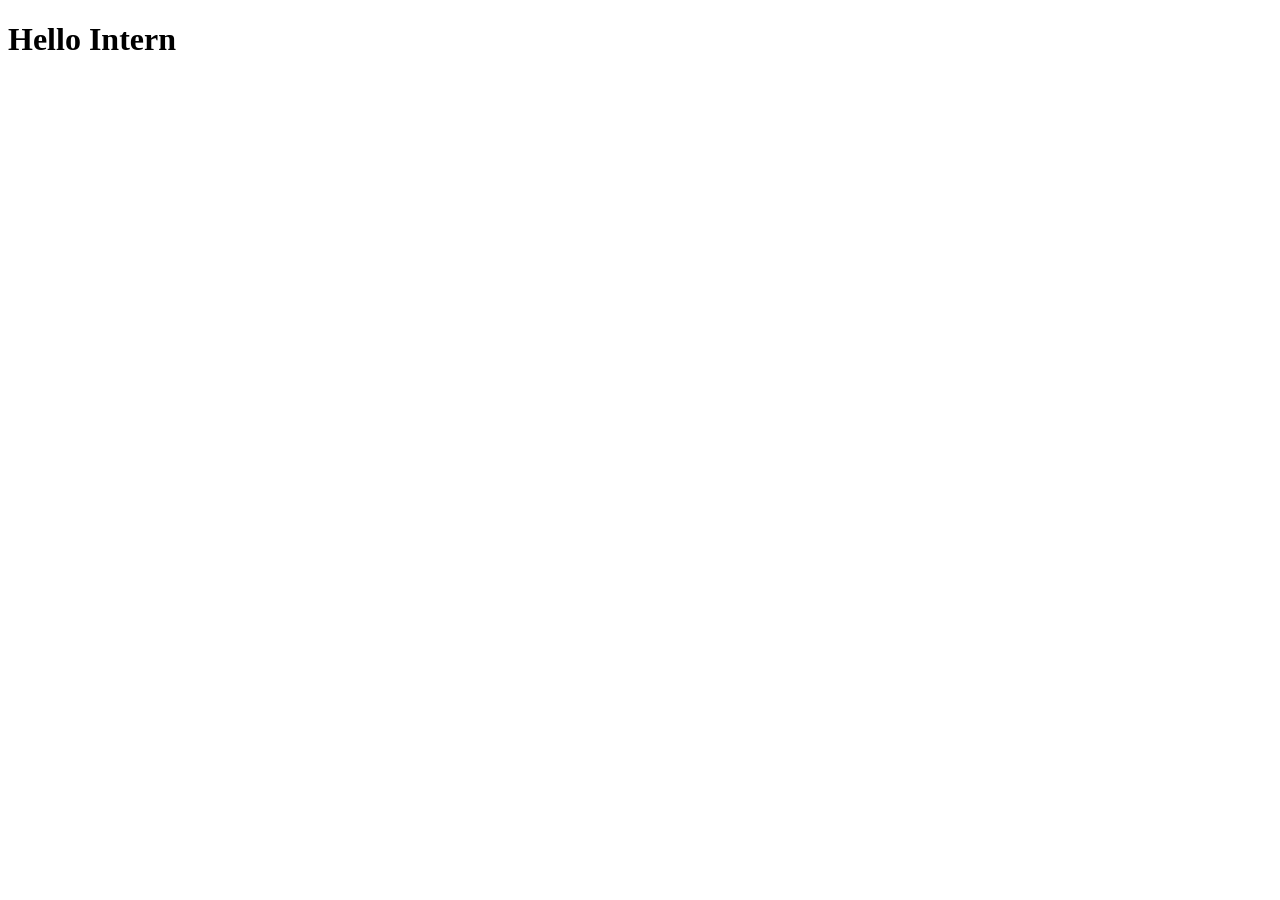
==== index.html @ 5b88686c "feat:add hello intern page" ====
<!DOCTYPE html>
<html lang="en">
<head>
    <meta charset="UTF-8">
    <meta name="viewport" content="width=device-width, initial-scale=1.0">
    <title>Hello Intern</title>
    <link rel="stylesheet" href="style.css">
</head>
<body>
    <h1>Hello Intern</h1>
</body>
</html>
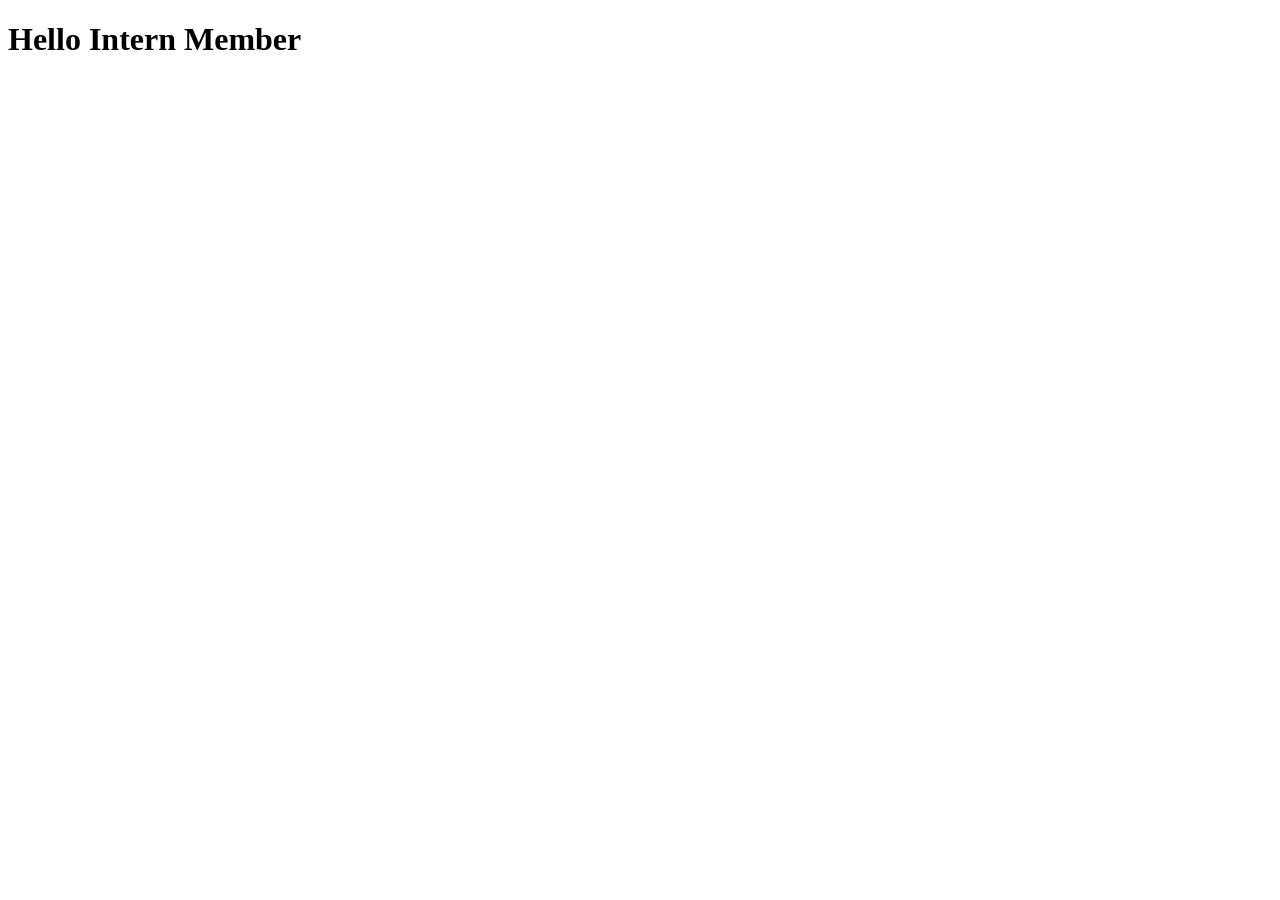
==== commit a7c7ad49: "add changes for pull request" ====
--- a/index.html
+++ b/index.html
@@ -7,6 +7,6 @@
     <link rel="stylesheet" href="style.css">
 </head>
 <body>
-    <h1>Hello Intern</h1>
+    <h1>Hello Intern Member</h1>
 </body>
 </html>
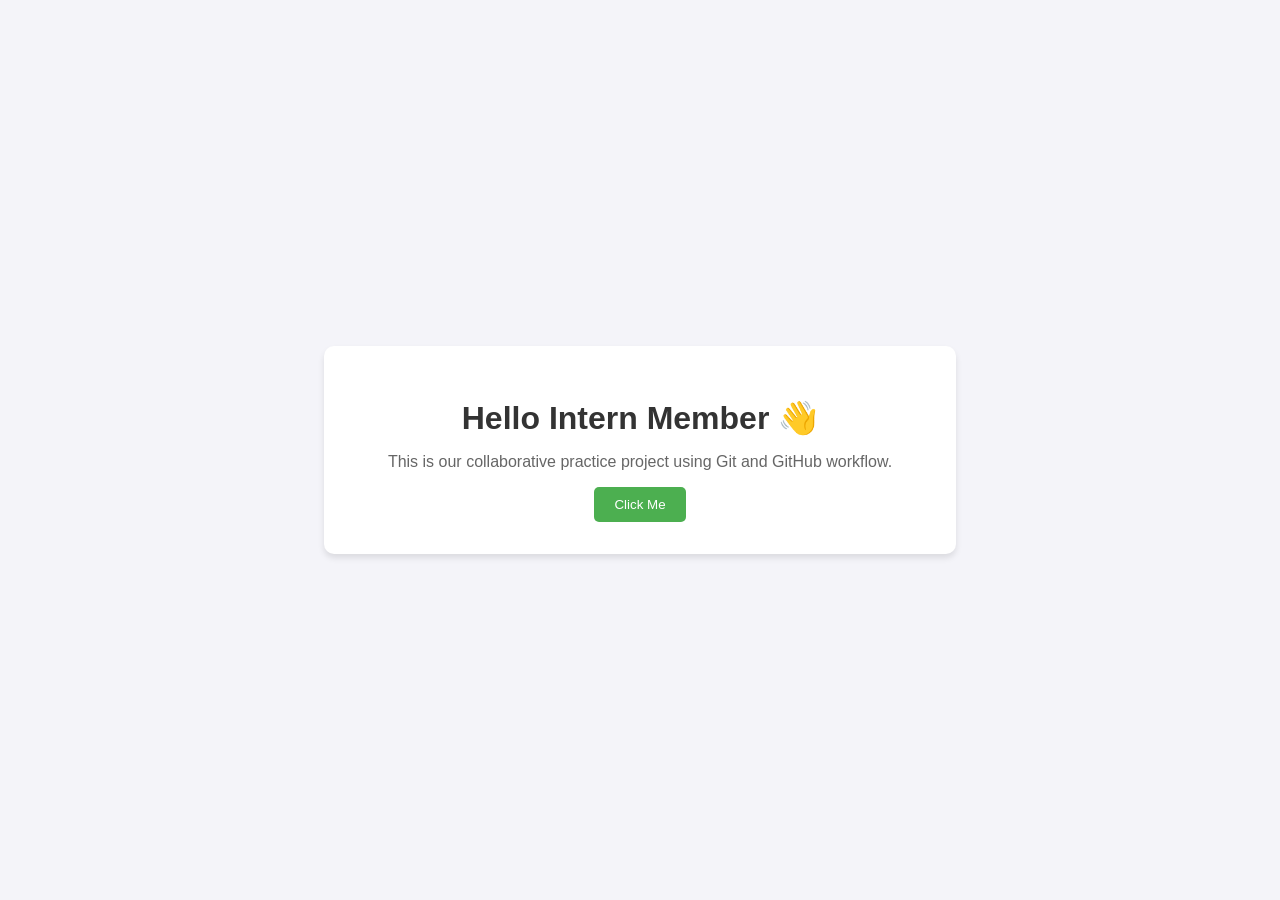
==== commit 20f1b989: "Improve UI: add button and better layout for welcome section" ====
--- a/index.html
+++ b/index.html
@@ -7,6 +7,13 @@
     <link rel="stylesheet" href="style.css">
 </head>
 <body>
-    <h1>Hello Intern Member</h1>
+
+    <div class="welcome-section">
+        <h1>Hello Intern Member 👋</h1>
+        <p>This is our collaborative practice project using Git and GitHub workflow.</p>
+
+        <button class="btn">Click Me</button>
+    </div>
+
 </body>
 </html>
--- a/style.css
+++ b/style.css
@@ -0,0 +1,46 @@
+body {
+    font-family: Arial, sans-serif;
+    background-color: #f4f4f9;
+    display: flex;
+    justify-content: center;
+    align-items: center;
+    height: 100vh;
+    margin: 0;
+}
+
+.welcome-section {
+    background-color: white;
+    padding: 2rem 4rem;
+    border-radius: 10px;
+    box-shadow: 0 4px 6px rgba(0, 0, 0, 0.1);
+    text-align: center;
+    transition: transform 0.2s ease;
+}
+
+.welcome-section:hover {
+    transform: translateY(-5px);
+}
+
+h1 {
+    color: #333;
+    margin-bottom: 0.5rem;
+}
+
+p {
+    color: #666;
+    margin-bottom: 1rem;
+}
+
+.btn {
+    padding: 10px 20px;
+    border: none;
+    background-color: #4CAF50;
+    color: white;
+    border-radius: 5px;
+    cursor: pointer;
+    transition: background 0.3s;
+}
+
+.btn:hover {
+    background-color: #45a049;
+}
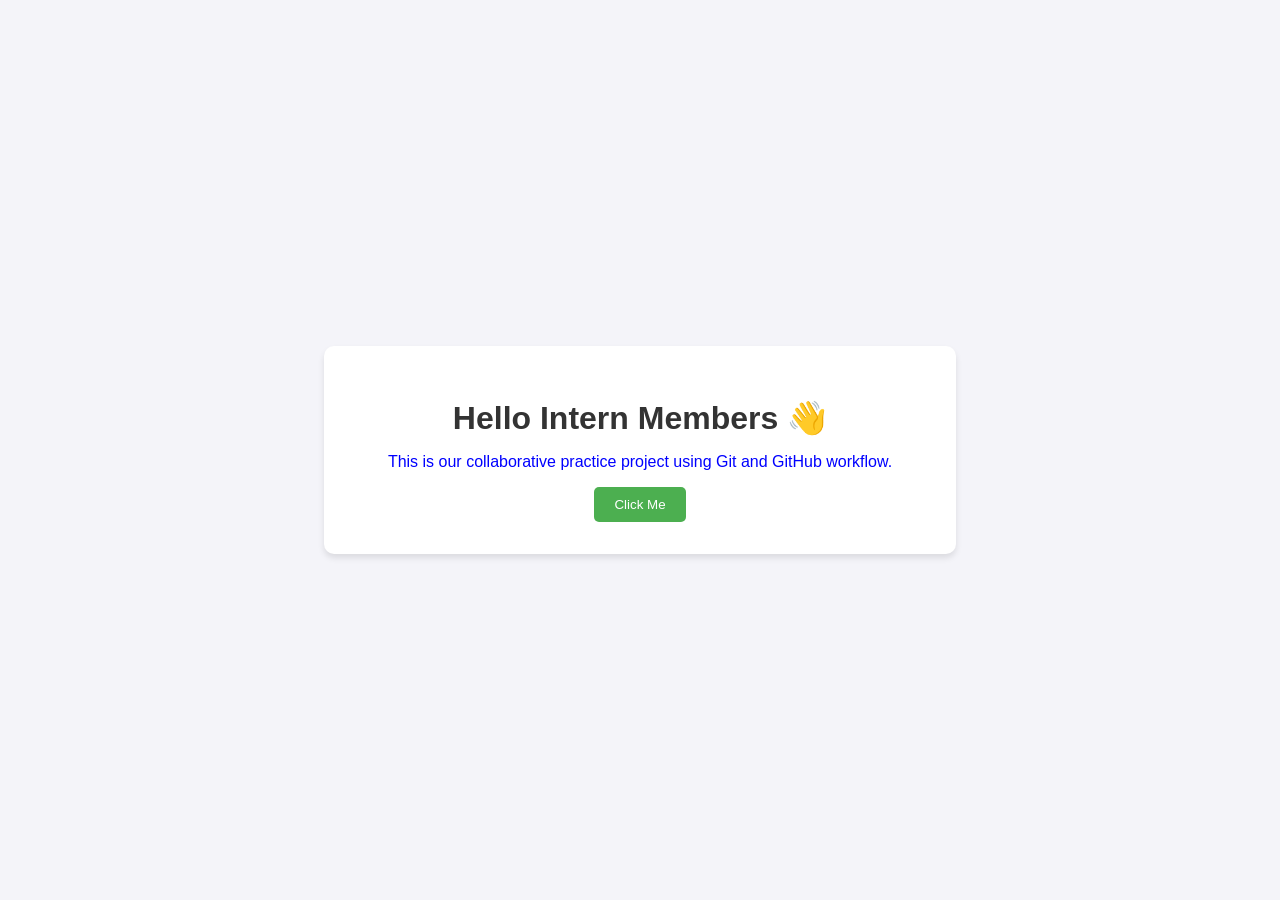
==== commit 86a5c2f5: "fix: update UI based on PR feedback" ====
--- a/index.html
+++ b/index.html
@@ -9,7 +9,7 @@
 <body>
 
     <div class="welcome-section">
-        <h1>Hello Intern Member 👋</h1>
+        <h1>Hello Intern Members 👋</h1>
         <p>This is our collaborative practice project using Git and GitHub workflow.</p>
 
         <button class="btn">Click Me</button>
--- a/style.css
+++ b/style.css
@@ -27,7 +27,7 @@
 }
 
 p {
-    color: #666;
+    color: #0000FF;
     margin-bottom: 1rem;
 }
 
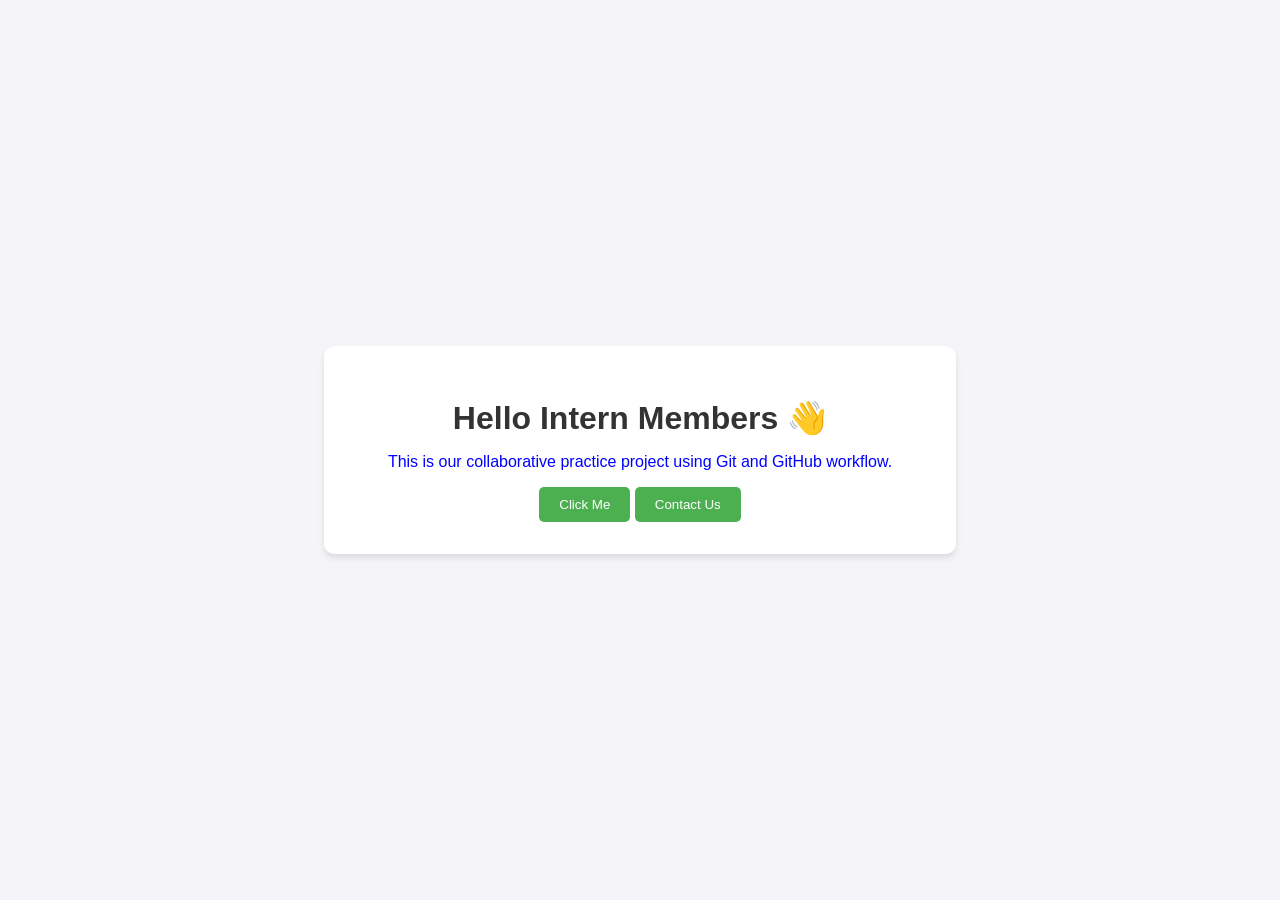
==== commit a9af404c: "Add contact page and navigation button" ====
--- a/index.html
+++ b/index.html
@@ -13,6 +13,9 @@
         <p>This is our collaborative practice project using Git and GitHub workflow.</p>
 
         <button class="btn">Click Me</button>
+         <a href="contact.html">
+            <button class="btn">Contact Us</button>
+        </a>
     </div>
 
 </body>
